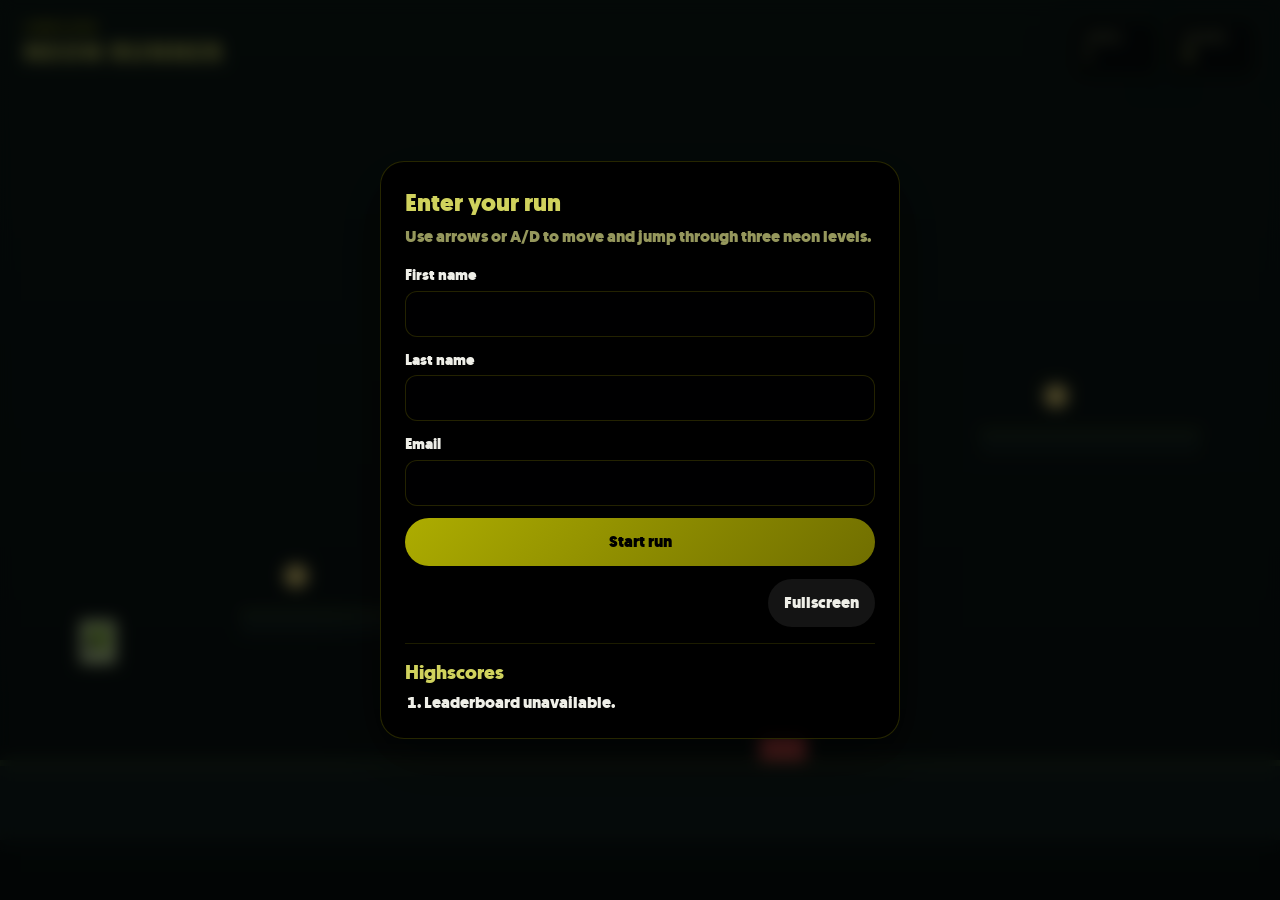
==== index.html @ 30d84bd0 "first commit" ====
<!DOCTYPE html>
<html lang="en">
  <head>
    <meta charset="UTF-8" />
    <meta name="viewport" content="width=device-width, initial-scale=1.0" />
    <title>Neon Runner</title>
    <link rel="stylesheet" href="styles.css" />
  </head>
  <body>
    <div class="app-shell">
      <header class="hud">
        <div>
          <p class="eyebrow">Jump & Run</p>
          <h1>Neon Runner</h1>
        </div>
        <div class="hud-stats">
          <div class="stat-card">
            <span class="label">Level</span>
            <strong id="levelDisplay">1</strong>
          </div>
          <div class="stat-card">
            <span class="label">Score</span>
            <strong id="scoreDisplay">0</strong>
          </div>
        </div>
      </header>

      <canvas id="gameCanvas"></canvas>

      <div id="overlay" class="overlay active">
        <div class="panel">
          <h2>Enter your run</h2>
          <p>Use arrows or A/D to move and jump through three neon levels.</p>

          <form id="playerForm">
            <label>
              First name
              <input id="firstName" name="firstName" required />
            </label>
            <label>
              Last name
              <input id="lastName" name="lastName" required />
            </label>
            <label>
              Email
              <input id="email" name="email" type="email" required />
            </label>
            <button type="submit">Start run</button>
          </form>

          <div class="actions">
            <button id="fullscreenButton" class="secondary">Fullscreen</button>
          </div>

          <div class="leaderboard-card">
            <h3>Highscores</h3>
            <ol id="leaderboardList"></ol>
          </div>
        </div>
      </div>

      <div id="statusMessage" class="status-message" aria-live="polite"></div>
    </div>

    <script src="game.js"></script>
  </body>
</html>
---- styles.css ----
@font-face {
  font-family: 'Geomanist Black';
  src: url('./fonts/geomanist-black-webfont.woff2') format('woff2');
  font-weight: 900;
  font-style: normal;
  font-display: swap;
}

@font-face {
  font-family: 'Technology';
  src: url('./fonts/Technology.ttf') format('truetype');
  font-weight: 400;
  font-style: normal;
  font-display: swap;
}

:root {
  --bg: oklch(0.04 0.01 210);
  --panel: oklch(0.06 0.01 210 / 90%);
  --panel-strong: oklch(0.07 0.01 210 / 96%);
  --text: oklch(0.95 0.01 110);
  --muted: oklch(0.66 0.08 110);
  --accent: oklch(0.72 0.18 110);
  --accent-2: oklch(0.52 0.16 110);
  --accent-3: oklch(0.84 0.14 110);
  --danger: oklch(0.68 0.2 25);
  --font-heading: 'Geomanist Black', 'Arial Black', sans-serif;
  --font-number: 'Technology', 'Digital-7 Mono', monospace;
}

* {
  box-sizing: border-box;
}

body {
  margin: 0;
  background: radial-gradient(circle at top, color-mix(in srgb, var(--accent) 16%, transparent), transparent 40%), var(--bg);
  color: var(--text);
  font-family: var(--font-heading);
  overflow: hidden;
}

button,
input {
  font: inherit;
}

.app-shell {
  position: relative;
  width: 100vw;
  height: 100vh;
}

#gameCanvas {
  display: block;
  width: 100%;
  height: 100%;
  background: linear-gradient(180deg, color-mix(in srgb, var(--bg) 80%, var(--accent-2)), var(--bg));
}

.hud {
  position: absolute;
  inset: 0 0 auto 0;
  z-index: 3;
  display: flex;
  justify-content: space-between;
  align-items: flex-start;
  padding: 1.2rem 1.5rem;
  pointer-events: none;
}

.hud h1,
.hud .eyebrow {
  margin: 0;
  font-family: var(--font-heading);
  letter-spacing: 0.08em;
  text-transform: uppercase;
}

.hud h1 {
  font-size: clamp(1.4rem, 2vw, 2rem);
  color: var(--accent-3);
}

.eyebrow {
  font-size: 0.7rem;
  color: var(--accent);
  margin-bottom: 0.35rem;
}

.hud-stats {
  display: flex;
  gap: 0.75rem;
}

.stat-card {
  min-width: 86px;
  padding: 0.6rem 0.8rem;
  border: 1px solid color-mix(in srgb, var(--accent) 24%, transparent);
  border-radius: 12px;
  background: color-mix(in srgb, var(--panel-strong) 86%, transparent);
  backdrop-filter: blur(8px);
  box-shadow: 0 8px 24px color-mix(in srgb, var(--bg) 30%, transparent);
}

.stat-card .label {
  display: block;
  font-size: 0.68rem;
  text-transform: uppercase;
  color: var(--muted);
  letter-spacing: 0.16em;
}

.stat-card strong {
  font-family: var(--font-number);
  font-size: 1.2rem;
  color: var(--accent-3);
}

.overlay {
  position: absolute;
  inset: 0;
  z-index: 4;
  display: grid;
  place-items: center;
  padding: 1.5rem;
  background: rgb(3 6 7 / 70%);
  backdrop-filter: blur(8px);
  visibility: hidden;
  opacity: 0;
  transition: opacity 180ms ease;
}

.overlay.active {
  visibility: visible;
  opacity: 1;
}

.panel {
  width: min(520px, 100%);
  padding: 1.5rem;
  border-radius: 24px;
  border: 1px solid color-mix(in srgb, var(--accent) 22%, transparent);
  background: var(--panel);
  box-shadow: 0 20px 60px color-mix(in srgb, var(--bg) 45%, transparent);
}

.panel h2,
.leaderboard-card h3 {
  margin: 0 0 0.4rem;
  font-family: var(--font-heading);
  color: var(--accent-3);
}

.panel p {
  margin-top: 0;
  color: var(--muted);
}

form {
  display: grid;
  gap: 0.75rem;
}

label {
  display: grid;
  gap: 0.35rem;
  font-size: 0.95rem;
}

input {
  padding: 0.72rem 0.8rem;
  border-radius: 12px;
  border: 1px solid color-mix(in srgb, var(--accent) 20%, transparent);
  background: var(--panel-strong);
  color: var(--text);
}

button {
  border: 0;
  border-radius: 999px;
  padding: 0.8rem 1rem;
  background: linear-gradient(135deg, var(--accent), var(--accent-2));
  color: var(--bg);
  font-weight: 700;
  cursor: pointer;
  transition: transform 140ms ease, box-shadow 140ms ease;
}

button:hover {
  transform: translateY(-1px);
  box-shadow: 0 10px 24px color-mix(in srgb, var(--accent) 22%, transparent);
}

button.secondary {
  background: rgb(255 255 255 / 8%);
  color: var(--text);
}

.actions {
  margin-top: 0.85rem;
  display: flex;
  justify-content: flex-end;
}

.leaderboard-card {
  margin-top: 1rem;
  padding-top: 1rem;
  border-top: 1px solid color-mix(in srgb, var(--accent) 16%, transparent);
}

#leaderboardList {
  margin: 0.4rem 0 0;
  padding-left: 1.2rem;
  display: grid;
  gap: 0.35rem;
  color: var(--text);
}

.status-message {
  position: absolute;
  left: 50%;
  bottom: 1.2rem;
  z-index: 5;
  transform: translateX(-50%);
  padding: 0.75rem 1rem;
  border-radius: 999px;
  background: color-mix(in srgb, var(--bg) 82%, transparent);
  border: 1px solid color-mix(in srgb, var(--accent) 22%, transparent);
  color: var(--accent-3);
  font-family: var(--font-heading);
  letter-spacing: 0.04em;
  pointer-events: none;
  opacity: 0;
  transition: opacity 180ms ease;
}

.status-message.visible {
  opacity: 1;
}
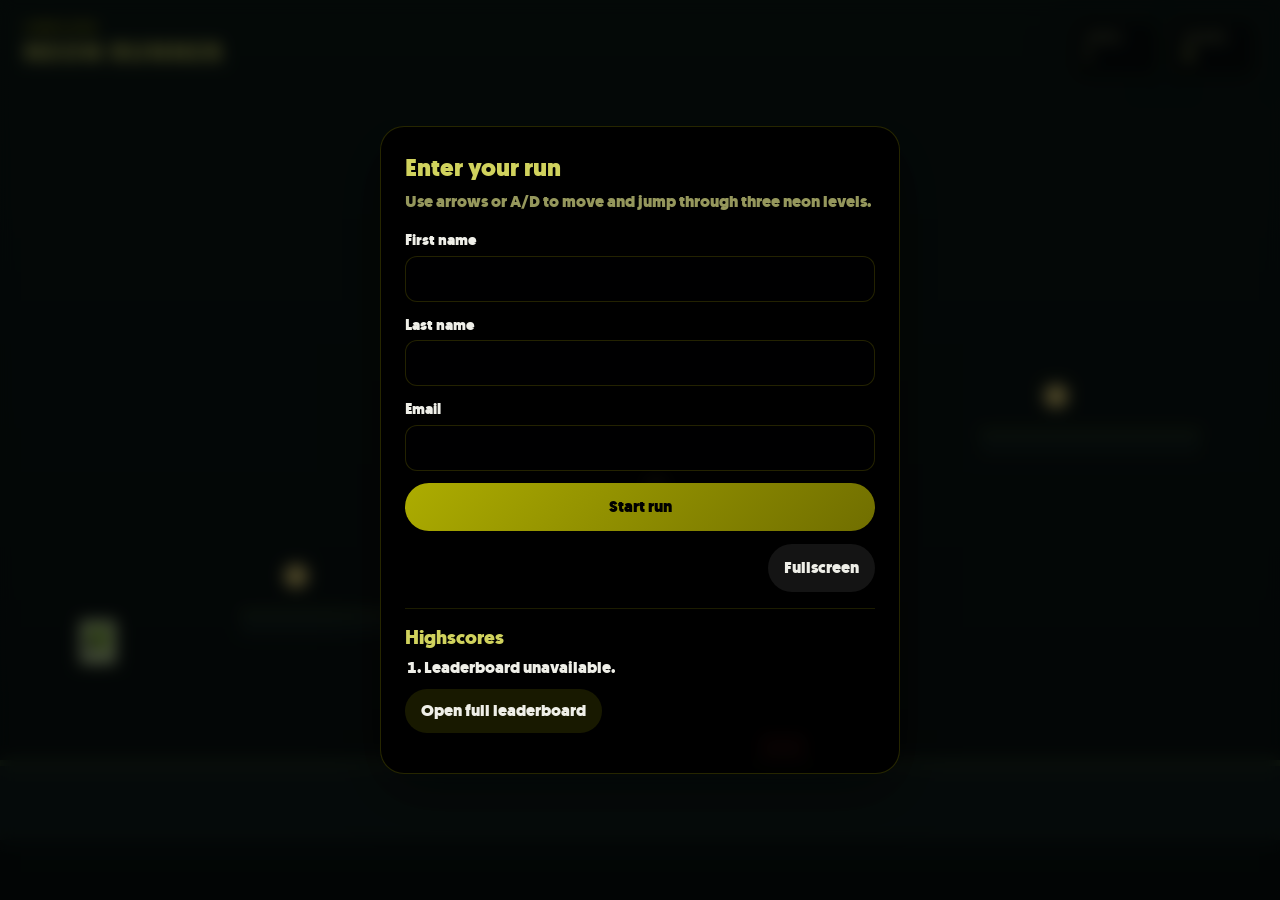
==== commit 009ba948: "feat: add leaderboard page and functionality to display top scores" ====
--- a/index.html
+++ b/index.html
@@ -55,6 +55,7 @@
           <div class="leaderboard-card">
             <h3>Highscores</h3>
             <ol id="leaderboardList"></ol>
+            <p style="margin-top: 0.6rem;"><a class="nav-link" href="leaderboard.html">Open full leaderboard</a></p>
           </div>
         </div>
       </div>
--- a/styles.css
+++ b/styles.css
@@ -217,6 +217,147 @@
   color: var(--text);
 }
 
+.nav-link {
+  display: inline-flex;
+  align-items: center;
+  justify-content: center;
+  padding: 0.7rem 1rem;
+  border-radius: 999px;
+  color: var(--text);
+  background: color-mix(in srgb, var(--accent) 14%, var(--panel));
+  text-decoration: none;
+  font-family: var(--font-heading);
+}
+
+.leaderboard-page {
+  display: flex;
+  flex-direction: column;
+}
+
+.leaderboard-header {
+  position: static;
+  padding-bottom: 1rem;
+}
+
+.leaderboard-screen {
+  flex: 1;
+  display: grid;
+  place-items: center;
+  padding: 1.5rem;
+}
+
+.large-card {
+  width: min(760px, 100%);
+  padding: 1.4rem;
+  border-radius: 24px;
+  border: 1px solid color-mix(in srgb, var(--accent) 22%, transparent);
+  background: var(--panel);
+  box-shadow: 0 20px 60px color-mix(in srgb, var(--bg) 45%, transparent);
+}
+
+.leaderboard-title-row {
+  display: flex;
+  justify-content: space-between;
+  align-items: baseline;
+  gap: 1rem;
+  margin-bottom: 1rem;
+}
+
+.leaderboard-title-row p {
+  margin: 0;
+  color: var(--muted);
+}
+
+.leaderboard-list {
+  list-style: none;
+  margin: 0;
+  padding: 0;
+  display: grid;
+  gap: 0.7rem;
+}
+
+.leaderboard-item {
+  display: grid;
+  grid-template-columns: auto 1fr auto;
+  align-items: center;
+  gap: 0.85rem;
+  padding: 0.9rem 1rem;
+  border-radius: 16px;
+  background: color-mix(in srgb, var(--panel-strong) 92%, transparent);
+  border: 1px solid color-mix(in srgb, var(--accent) 14%, transparent);
+  animation: slideIn 320ms ease both;
+}
+
+.leaderboard-item:hover {
+  transform: translateY(-1px);
+  border-color: color-mix(in srgb, var(--accent) 28%, transparent);
+}
+
+.leaderboard-rank {
+  font-family: var(--font-number);
+  font-size: 1.1rem;
+  color: var(--accent-3);
+}
+
+.leaderboard-player {
+  display: flex;
+  align-items: center;
+  gap: 0.7rem;
+}
+
+.leaderboard-avatar {
+  width: 2.4rem;
+  height: 2.4rem;
+  border-radius: 50%;
+  display: grid;
+  place-items: center;
+  background: linear-gradient(135deg, var(--accent), var(--accent-2));
+  color: var(--bg);
+  font-family: var(--font-heading);
+  font-size: 0.9rem;
+}
+
+.leaderboard-player strong {
+  display: block;
+  color: var(--text);
+}
+
+.leaderboard-player span {
+  display: block;
+  font-size: 0.85rem;
+  color: var(--muted);
+}
+
+.leaderboard-score {
+  font-family: var(--font-number);
+  font-size: 1.1rem;
+  color: var(--accent-3);
+}
+
+.leaderboard-list.updating .leaderboard-item {
+  opacity: 0.7;
+}
+
+.empty-state {
+  padding: 1rem;
+  text-align: center;
+  color: var(--muted);
+  border: 1px dashed color-mix(in srgb, var(--accent) 16%, transparent);
+  border-radius: 16px;
+  background: color-mix(in srgb, var(--panel-strong) 90%, transparent);
+}
+
+@keyframes slideIn {
+  from {
+    opacity: 0;
+    transform: translateY(8px);
+  }
+  to {
+    opacity: 1;
+    transform: translateY(0);
+  }
+}
+
 .status-message {
   position: absolute;
   left: 50%;
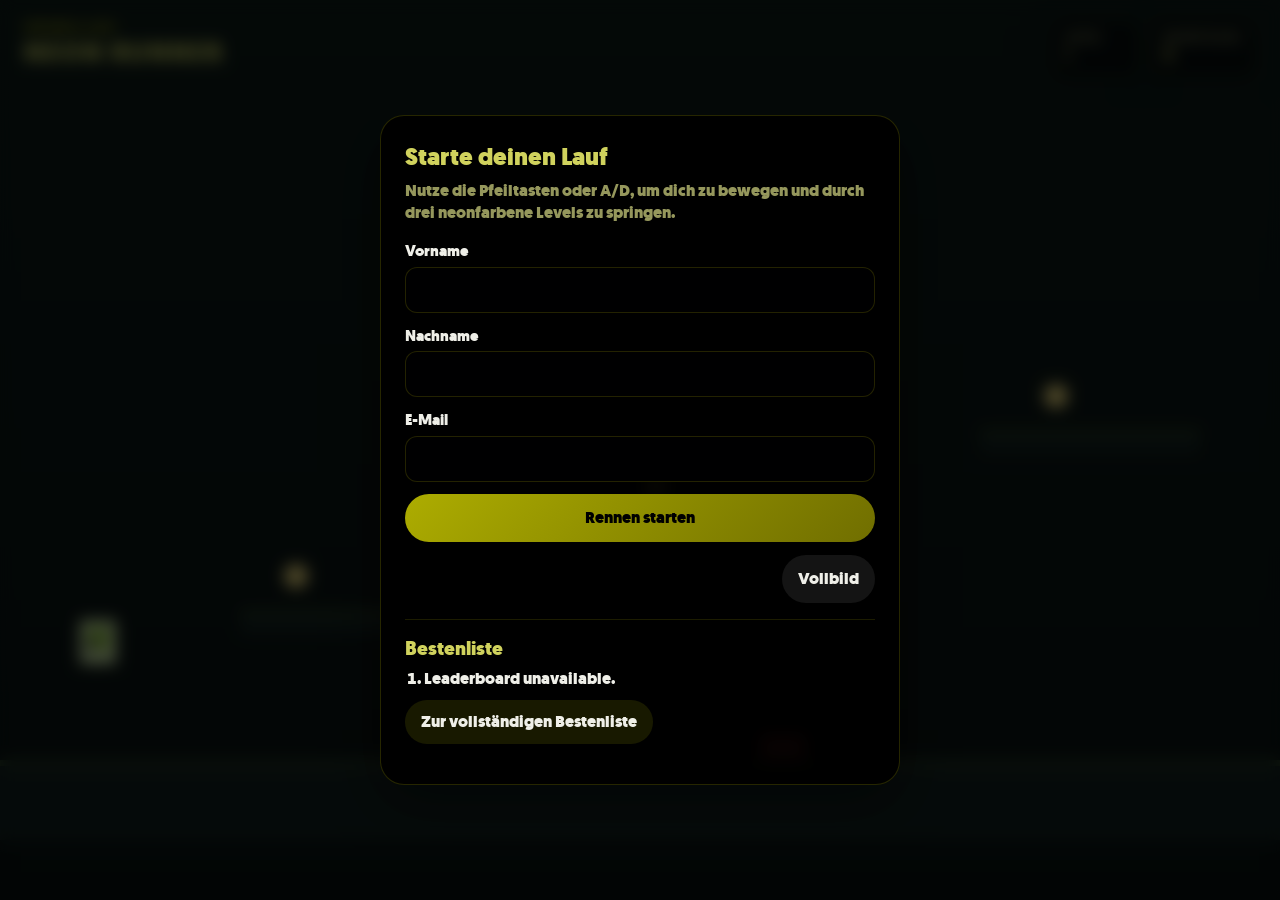
==== commit ad185732: "feat: translate user interface text to German for improved localization" ====
--- a/index.html
+++ b/index.html
@@ -1,5 +1,5 @@
 <!DOCTYPE html>
-<html lang="en">
+<html lang="de">
   <head>
     <meta charset="UTF-8" />
     <meta name="viewport" content="width=device-width, initial-scale=1.0" />
@@ -10,7 +10,7 @@
     <div class="app-shell">
       <header class="hud">
         <div>
-          <p class="eyebrow">Jump & Run</p>
+          <p class="eyebrow">Sprung & Lauf</p>
           <h1>Neon Runner</h1>
         </div>
         <div class="hud-stats">
@@ -19,7 +19,7 @@
             <strong id="levelDisplay">1</strong>
           </div>
           <div class="stat-card">
-            <span class="label">Score</span>
+            <span class="label">Punktzahl</span>
             <strong id="scoreDisplay">0</strong>
           </div>
         </div>
@@ -29,33 +29,33 @@
 
       <div id="overlay" class="overlay active">
         <div class="panel">
-          <h2>Enter your run</h2>
-          <p>Use arrows or A/D to move and jump through three neon levels.</p>
+          <h2>Starte deinen Lauf</h2>
+          <p>Nutze die Pfeiltasten oder A/D, um dich zu bewegen und durch drei neonfarbene Levels zu springen.</p>
 
           <form id="playerForm">
             <label>
-              First name
+              Vorname
               <input id="firstName" name="firstName" required />
             </label>
             <label>
-              Last name
+              Nachname
               <input id="lastName" name="lastName" required />
             </label>
             <label>
-              Email
+              E-Mail
               <input id="email" name="email" type="email" required />
             </label>
-            <button type="submit">Start run</button>
+            <button type="submit">Rennen starten</button>
           </form>
 
           <div class="actions">
-            <button id="fullscreenButton" class="secondary">Fullscreen</button>
+            <button id="fullscreenButton" class="secondary">Vollbild</button>
           </div>
 
           <div class="leaderboard-card">
-            <h3>Highscores</h3>
+            <h3>Bestenliste</h3>
             <ol id="leaderboardList"></ol>
-            <p style="margin-top: 0.6rem;"><a class="nav-link" href="leaderboard.html">Open full leaderboard</a></p>
+            <p style="margin-top: 0.6rem;"><a class="nav-link" href="leaderboard.html">Zur vollständigen Bestenliste</a></p>
           </div>
         </div>
       </div>
--- a/styles.css
+++ b/styles.css
@@ -285,12 +285,18 @@
   border-radius: 16px;
   background: color-mix(in srgb, var(--panel-strong) 92%, transparent);
   border: 1px solid color-mix(in srgb, var(--accent) 14%, transparent);
-  animation: slideIn 320ms ease both;
+  animation: leaderboardSlideIn 320ms ease both;
+  transition: transform 220ms ease, border-color 220ms ease, background 220ms ease;
 }
 
 .leaderboard-item:hover {
   transform: translateY(-1px);
   border-color: color-mix(in srgb, var(--accent) 28%, transparent);
+}
+
+.leaderboard-item.is-new {
+  animation: leaderboardPopIn 520ms cubic-bezier(0.2, 0.8, 0.2, 1) both;
+  box-shadow: 0 0 0 1px color-mix(in srgb, var(--accent) 16%, transparent), 0 0 26px color-mix(in srgb, var(--accent) 22%, transparent);
 }
 
 .leaderboard-rank {
@@ -347,7 +353,7 @@
   background: color-mix(in srgb, var(--panel-strong) 90%, transparent);
 }
 
-@keyframes slideIn {
+@keyframes leaderboardSlideIn {
   from {
     opacity: 0;
     transform: translateY(8px);
@@ -355,6 +361,21 @@
   to {
     opacity: 1;
     transform: translateY(0);
+  }
+}
+
+@keyframes leaderboardPopIn {
+  0% {
+    opacity: 0;
+    transform: translateY(10px) scale(0.96);
+  }
+  45% {
+    opacity: 1;
+    transform: translateY(-2px) scale(1.01);
+  }
+  100% {
+    opacity: 1;
+    transform: translateY(0) scale(1);
   }
 }
 
